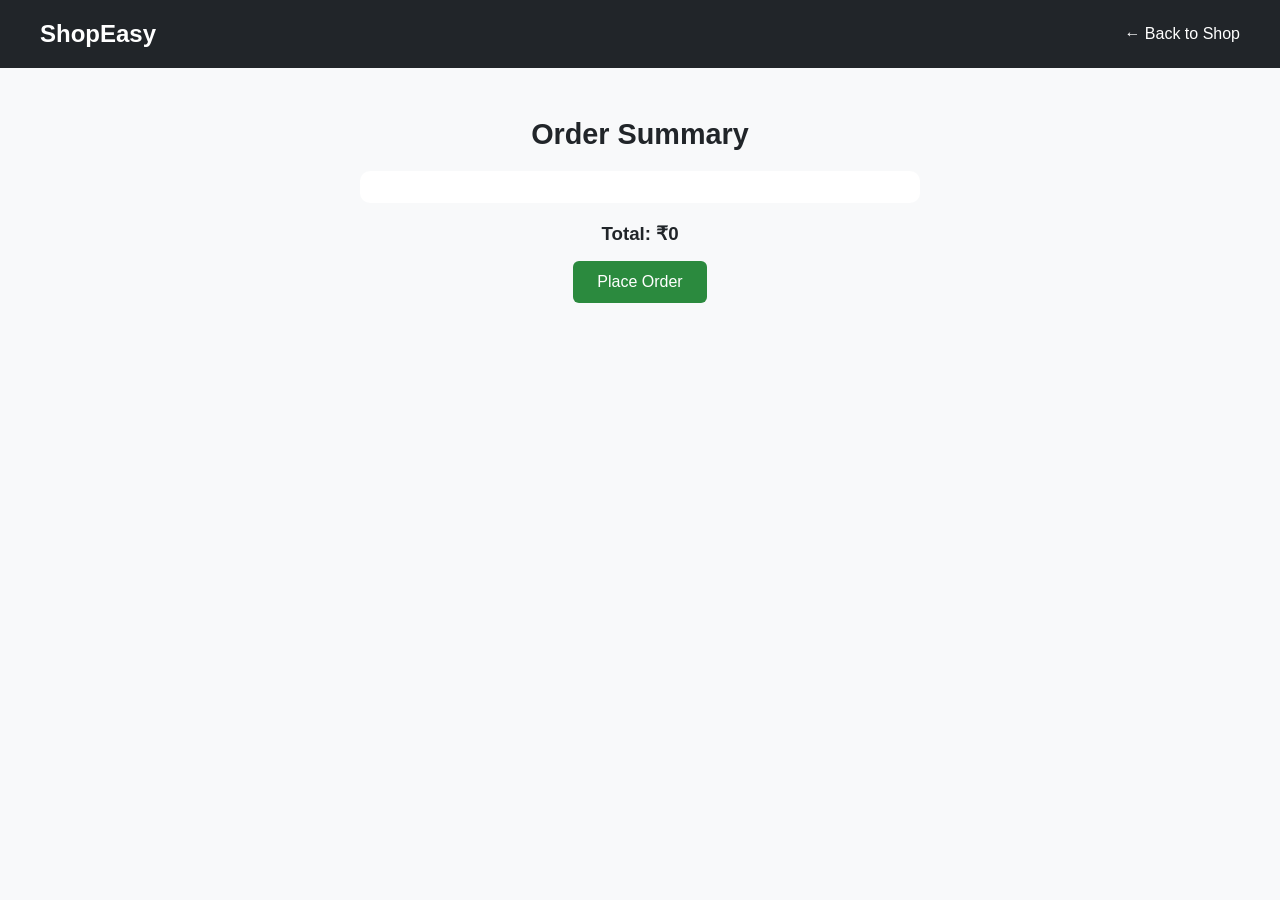
==== checkout.html @ 754ffc7a "Add quantity controls, filters, checkout page, and cart persistence" ====
<!DOCTYPE html>
<html lang="en">
<head>
  <meta charset="UTF-8">
  <meta name="viewport" content="width=device-width, initial-scale=1.0">
  <title>Checkout - ShopEasy</title>
  <link rel="stylesheet" href="css/style.css">
</head>
<body>

  <header class="navbar">
    <h1 class="logo">ShopEasy</h1>
    <a href="index.html" style="color:white; text-decoration:none;">← Back to Shop</a>
  </header>

  <main class="checkout-main">
    <h2 class="section-title">Order Summary</h2>
    <div id="checkoutItems" class="checkout-items"></div>
    <div class="checkout-total">
      <h3>Total: ₹<span id="checkoutTotal">0</span></h3>
      <button id="placeOrderBtn" class="place-order-btn">Place Order</button>
    </div>
  </main>

  <script src="js/products.js"></script>
  <script src="js/cart.js"></script>
  <script src="js/checkout.js"></script>
</body>
</html>
---- css/style.css ----
* {
  margin: 0;
  padding: 0;
  box-sizing: border-box;
}

body {
  font-family: 'Segoe UI', Arial, sans-serif;
  background-color: #f8f9fa;
  color: #212529;
}

.navbar {
  display: flex;
  justify-content: space-between;
  align-items: center;
  padding: 20px 40px;
  background-color: #212529;
  color: white;
}

.logo {
  font-size: 1.5em;
}

.cart-icon {
  cursor: pointer;
  font-size: 1.1em;
  background-color: #495057;
  padding: 8px 16px;
  border-radius: 6px;
}

.section-title {
  text-align: center;
  margin: 30px 0 20px;
  font-size: 1.8em;
}

.controls-bar {
  display: flex;
  justify-content: center;
  gap: 16px;
  margin-bottom: 24px;
}

.controls-bar select {
  padding: 8px 14px;
  border-radius: 6px;
  border: 1px solid #ced4da;
  font-size: 0.95em;
  cursor: pointer;
}

.product-grid {
  display: grid;
  grid-template-columns: repeat(auto-fit, minmax(220px, 1fr));
  gap: 24px;
  padding: 0 40px 40px;
}

.product-card {
  background: white;
  border-radius: 10px;
  overflow: hidden;
  box-shadow: 0 2px 8px rgba(0,0,0,0.08);
  transition: transform 0.2s;
}

.product-card:hover {
  transform: translateY(-4px);
}

.product-card img {
  width: 100%;
  height: 180px;
  object-fit: cover;
  background-color: #dee2e6;
}

.product-info {
  padding: 16px;
}

.product-info h3 {
  font-size: 1.1em;
  margin-bottom: 8px;
}

.product-price {
  font-weight: bold;
  color: #2b8a3e;
  margin-bottom: 12px;
}

.add-to-cart-btn {
  width: 100%;
  padding: 10px;
  background-color: #212529;
  color: white;
  border: none;
  border-radius: 6px;
  cursor: pointer;
  font-size: 0.95em;
}

.add-to-cart-btn:hover {
  background-color: #343a40;
}

/* Cart Panel */
.cart-panel {
  position: fixed;
  top: 0;
  right: -350px;
  width: 320px;
  height: 100%;
  background: white;
  box-shadow: -2px 0 10px rgba(0,0,0,0.15);
  transition: right 0.3s ease;
  z-index: 1000;
  display: flex;
  flex-direction: column;
}

.cart-panel.open {
  right: 0;
}

.cart-header {
  display: flex;
  justify-content: space-between;
  align-items: center;
  padding: 20px;
  border-bottom: 1px solid #dee2e6;
}

.cart-header button {
  background: none;
  border: none;
  font-size: 1.3em;
  cursor: pointer;
}

.cart-items {
  flex: 1;
  overflow-y: auto;
  padding: 16px 20px;
}

.cart-item {
  display: flex;
  justify-content: space-between;
  align-items: flex-start;
  padding: 12px 0;
  border-bottom: 1px solid #f1f3f5;
}

.cart-item-info h4 {
  font-size: 0.95em;
  margin-bottom: 4px;
}

.cart-item-info p {
  font-size: 0.85em;
  color: #868e96;
}

.quantity-controls {
  display: flex;
  align-items: center;
  gap: 10px;
  margin-top: 6px;
}

.qty-btn {
  width: 26px;
  height: 26px;
  border: 1px solid #ced4da;
  background: white;
  border-radius: 4px;
  cursor: pointer;
  font-size: 1em;
}

.qty-btn:hover {
  background: #f1f3f5;
}

.remove-item-btn {
  background: none;
  border: none;
  color: #e03131;
  cursor: pointer;
  font-size: 0.85em;
}

.cart-total {
  padding: 20px;
  border-top: 1px solid #dee2e6;
  font-size: 1.1em;
  text-align: center;
}

.cart-overlay {
  display: none;
  position: fixed;
  top: 0; left: 0;
  width: 100%; height: 100%;
  background: rgba(0,0,0,0.4);
  z-index: 999;
}

.cart-overlay.active {
  display: block;
}

/* Checkout Page */
.checkout-main {
  max-width: 600px;
  margin: 0 auto;
  padding: 20px;
}

.checkout-items {
  background: white;
  border-radius: 10px;
  padding: 16px 20px;
  margin-bottom: 20px;
}

.checkout-total {
  text-align: center;
}

.place-order-btn, .checkout-btn {
  display: inline-block;
  margin-top: 16px;
  padding: 12px 24px;
  background-color: #2b8a3e;
  color: white;
  border: none;
  border-radius: 6px;
  cursor: pointer;
  text-decoration: none;
  font-size: 1em;
}

.checkout-btn {
  margin-left: 12px;
}

footer {
  text-align: center;
  padding: 20px;
  color: #868e96;
}
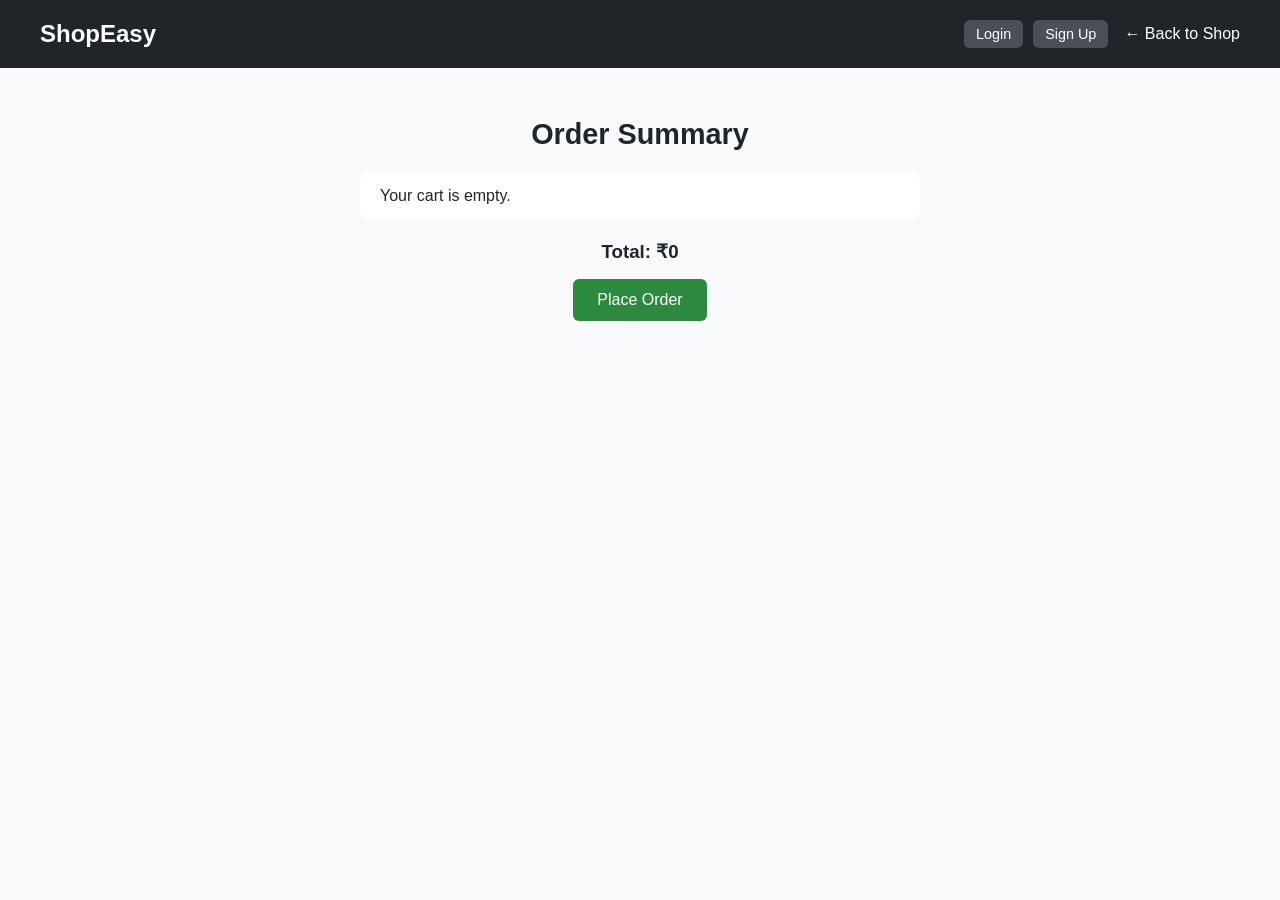
==== commit 32b4f0a1: "Add client-side login/signup with localStorage-based auth" ====
--- a/checkout.html
+++ b/checkout.html
@@ -10,7 +10,10 @@
 
   <header class="navbar">
     <h1 class="logo">ShopEasy</h1>
-    <a href="index.html" style="color:white; text-decoration:none;">← Back to Shop</a>
+    <div class="nav-right">
+      <div class="auth-area" id="authArea"></div>
+      <a href="index.html" style="color:white; text-decoration:none;">← Back to Shop</a>
+    </div>
   </header>
 
   <main class="checkout-main">
@@ -25,5 +28,6 @@
   <script src="js/products.js"></script>
   <script src="js/cart.js"></script>
   <script src="js/checkout.js"></script>
+  <script src="js/auth.js"></script>
 </body>
 </html>
--- a/css/style.css
+++ b/css/style.css
@@ -19,6 +19,121 @@
   color: white;
 }
 
+.nav-right {
+  display: flex;
+  align-items: center;
+  gap: 16px;
+}
+
+.auth-area {
+  display: flex;
+  align-items: center;
+  gap: 10px;
+  font-size: 0.9em;
+}
+
+.auth-link {
+  color: white;
+  text-decoration: none;
+  background-color: #495057;
+  padding: 6px 12px;
+  border-radius: 6px;
+}
+
+.auth-link:hover {
+  background-color: #343a40;
+}
+
+.auth-greeting {
+  color: #ced4da;
+}
+
+.auth-link-btn {
+  background-color: #495057;
+  color: white;
+  border: none;
+  padding: 6px 12px;
+  border-radius: 6px;
+  cursor: pointer;
+  font-size: 0.9em;
+}
+
+.auth-link-btn:hover {
+  background-color: #343a40;
+}
+
+/* Login / Signup Pages */
+.auth-main {
+  max-width: 380px;
+  margin: 0 auto;
+  padding: 20px 20px 60px;
+}
+
+.auth-form {
+  background: white;
+  border-radius: 10px;
+  padding: 24px;
+  box-shadow: 0 2px 8px rgba(0,0,0,0.08);
+  display: flex;
+  flex-direction: column;
+}
+
+.auth-form label {
+  font-size: 0.9em;
+  margin-bottom: 6px;
+  margin-top: 14px;
+}
+
+.auth-form label:first-child {
+  margin-top: 0;
+}
+
+.auth-form input {
+  padding: 10px 12px;
+  border-radius: 6px;
+  border: 1px solid #ced4da;
+  font-size: 0.95em;
+}
+
+.auth-form input:focus {
+  outline: none;
+  border-color: #495057;
+}
+
+.auth-error {
+  color: #e03131;
+  font-size: 0.85em;
+  margin-top: 12px;
+  min-height: 1em;
+}
+
+.auth-submit-btn {
+  margin-top: 18px;
+  padding: 12px;
+  background-color: #212529;
+  color: white;
+  border: none;
+  border-radius: 6px;
+  cursor: pointer;
+  font-size: 1em;
+}
+
+.auth-submit-btn:hover {
+  background-color: #343a40;
+}
+
+.auth-switch {
+  text-align: center;
+  margin-top: 16px;
+  font-size: 0.9em;
+  color: #495057;
+}
+
+.auth-switch a {
+  color: #212529;
+  font-weight: bold;
+}
+
 .logo {
   font-size: 1.5em;
 }
@@ -50,6 +165,25 @@
   border: 1px solid #ced4da;
   font-size: 0.95em;
   cursor: pointer;
+}
+
+.search-input {
+  padding: 8px 14px;
+  border-radius: 6px;
+  border: 1px solid #ced4da;
+  font-size: 0.95em;
+  min-width: 220px;
+}
+
+.search-input:focus {
+  outline: none;
+  border-color: #495057;
+}
+
+.no-results-msg {
+  text-align: center;
+  color: #868e96;
+  margin: -8px 0 24px;
 }
 
 .product-grid {
@@ -78,8 +212,18 @@
   background-color: #dee2e6;
 }
 
+.product-link {
+  color: inherit;
+  text-decoration: none;
+  display: block;
+}
+
 .product-info {
   padding: 16px;
+}
+
+.product-info--action {
+  padding-top: 0;
 }
 
 .product-info h3 {
@@ -215,6 +359,125 @@
   display: block;
 }
 
+/* Product Detail Page */
+.breadcrumb {
+  padding: 20px 40px 0;
+  font-size: 0.9em;
+  color: #868e96;
+}
+
+.breadcrumb a {
+  color: #495057;
+  text-decoration: none;
+}
+
+.breadcrumb a:hover {
+  text-decoration: underline;
+}
+
+.product-detail {
+  display: flex;
+  gap: 40px;
+  max-width: 900px;
+  margin: 20px auto 60px;
+  padding: 0 40px;
+  flex-wrap: wrap;
+}
+
+.product-detail-image {
+  flex: 1 1 320px;
+  max-width: 380px;
+}
+
+.product-detail-image img {
+  width: 100%;
+  border-radius: 10px;
+  background-color: #dee2e6;
+  box-shadow: 0 2px 8px rgba(0,0,0,0.08);
+}
+
+.product-detail-info {
+  flex: 1 1 320px;
+}
+
+.product-detail-info h2 {
+  font-size: 1.6em;
+  margin-bottom: 8px;
+}
+
+.product-detail-category {
+  display: inline-block;
+  background-color: #e9ecef;
+  color: #495057;
+  font-size: 0.8em;
+  padding: 4px 10px;
+  border-radius: 12px;
+  margin-bottom: 14px;
+}
+
+.product-detail-price {
+  font-size: 1.6em;
+  font-weight: bold;
+  color: #2b8a3e;
+  margin-bottom: 14px;
+}
+
+.product-detail-description {
+  color: #495057;
+  line-height: 1.6;
+  margin-bottom: 16px;
+}
+
+.product-detail-stock {
+  font-size: 0.9em;
+  margin-bottom: 20px;
+}
+
+.product-detail-stock.in-stock {
+  color: #2b8a3e;
+}
+
+.product-detail-stock.out-of-stock {
+  color: #e03131;
+}
+
+.detail-qty-row {
+  display: flex;
+  align-items: center;
+  gap: 14px;
+  margin-bottom: 20px;
+}
+
+.detail-qty-row .quantity-controls {
+  border: 1px solid #ced4da;
+  border-radius: 6px;
+  padding: 4px 10px;
+}
+
+.detail-add-to-cart-btn {
+  padding: 12px 28px;
+  background-color: #212529;
+  color: white;
+  border: none;
+  border-radius: 6px;
+  cursor: pointer;
+  font-size: 1em;
+}
+
+.detail-add-to-cart-btn:hover {
+  background-color: #343a40;
+}
+
+.detail-add-to-cart-btn:disabled {
+  background-color: #adb5bd;
+  cursor: not-allowed;
+}
+
+.not-found {
+  text-align: center;
+  padding: 60px 20px;
+}
+
 /* Checkout Page */
 .checkout-main {
   max-width: 600px;
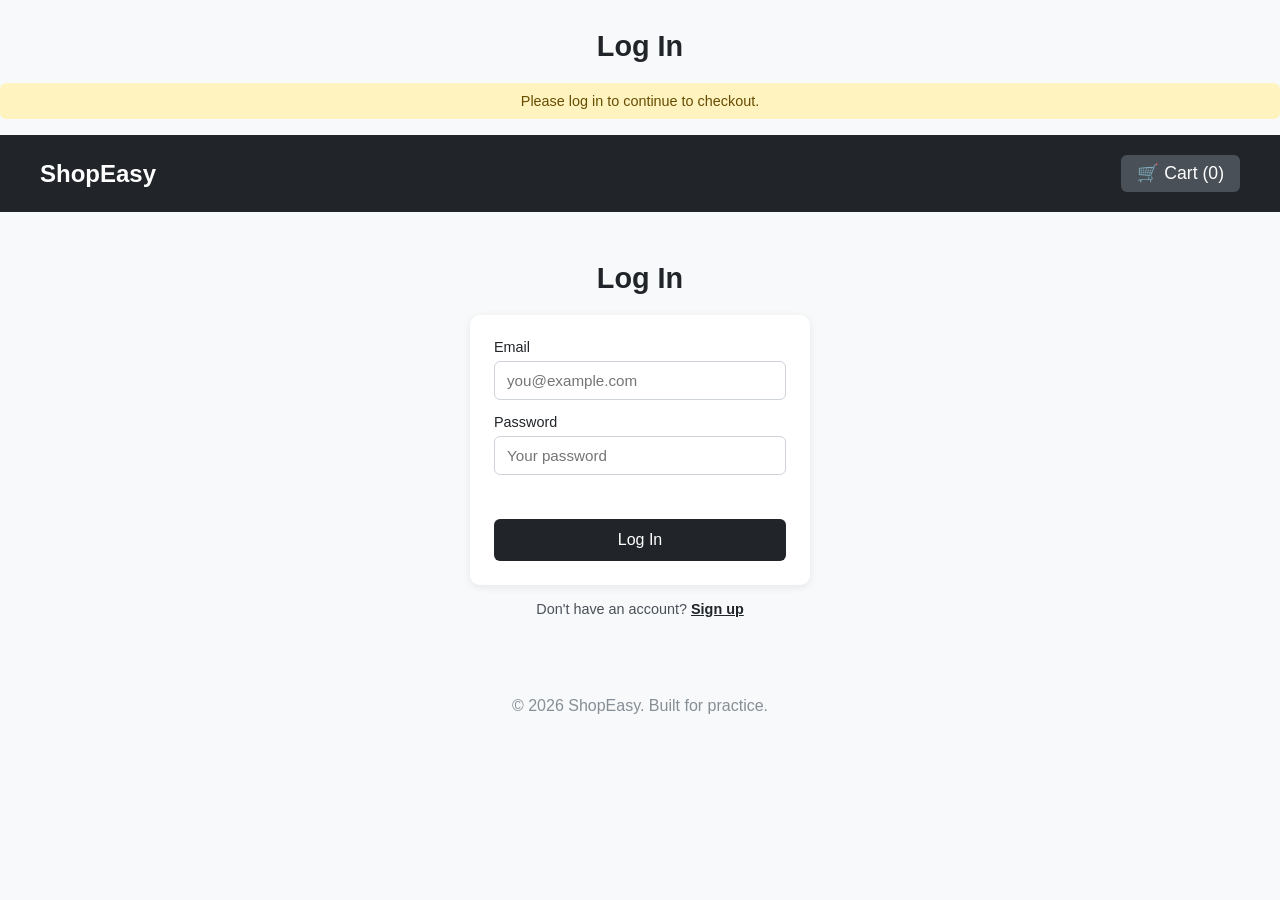
==== commit 5ec03efc: "Require login to access checkout, with redirect-back after auth" ====
--- a/checkout.html
+++ b/checkout.html
@@ -27,7 +27,7 @@
 
   <script src="js/products.js"></script>
   <script src="js/cart.js"></script>
+  <script src="js/auth.js"></script>
   <script src="js/checkout.js"></script>
-  <script src="js/auth.js"></script>
 </body>
 </html>
--- a/css/style.css
+++ b/css/style.css
@@ -68,7 +68,19 @@
   margin: 0 auto;
   padding: 20px 20px 60px;
 }
-
+.auth-notice {
+  text-align: center;
+  background-color: #fff3bf;
+  color: #664d03;
+  padding: 10px 14px;
+  border-radius: 6px;
+  font-size: 0.9em;
+  margin-bottom: 16px;
+}
+
+.auth-notice:empty {
+  display: none;
+}
 .auth-form {
   background: white;
   border-radius: 10px;
